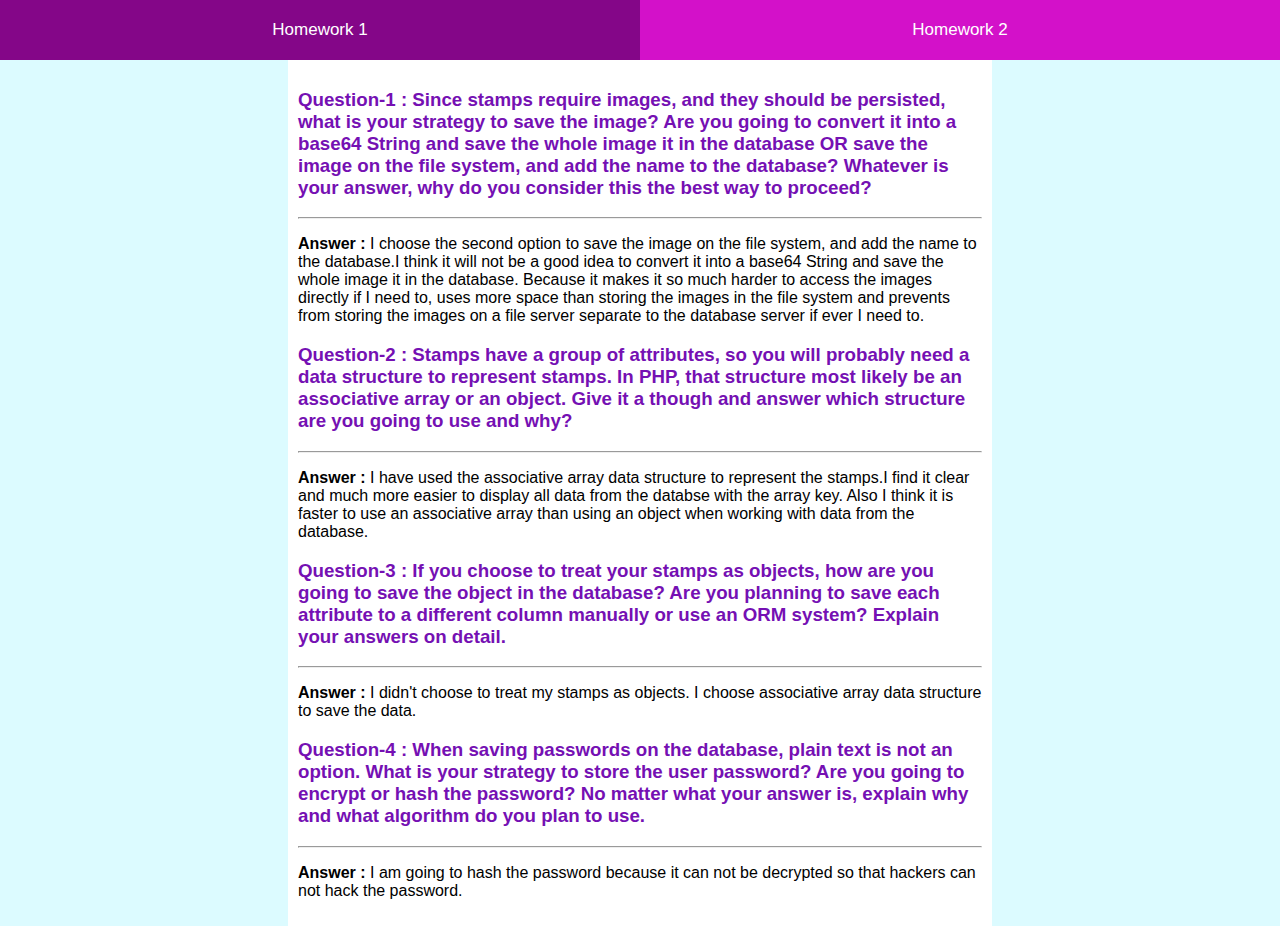
==== index.html @ e629f254 "first commit" ====
<!DOCTYPE html>
<html lang="en">

<head>
    <meta charset="UTF-8">
    <meta name="viewport" content="width=device-width, initial-scale=1.0">
    <meta http-equiv="X-UA-Compatible" content="ie=edge">
    <link rel="stylesheet" href="style.css">
    <title>ROR1000 Homework 2 & 3</title>
</head>

<body>

    <div class="navbar">
        <a class="active" href="index.html">Homework 1</a>
        <a href="homework.html">Homework 2</a>
    </div>

    <div class="content">
        <h3>Question-1 : Since stamps require images, and they should be persisted, what is your strategy to save the
            image? Are you going to convert it into a base64 String and save the whole image it in the database OR save
            the image on the file system, and add the name to the database? Whatever is your answer, why do you
            consider this the best way to proceed?</h3>
        <hr />
        <p><b>Answer : </b>I choose the second option to save the image on the file system, and add the name to the database.I think it will not be a good idea to convert it into a base64 String and save the whole image it in the database. Because it makes it so much harder to access the images directly if I need to, uses more space than storing the images in the file system and prevents from storing the images on a file server separate to the database server if ever I need to.</p>

        <h3>Question-2 : Stamps have a group of attributes, so you will probably need a data structure to represent
            stamps. In PHP, that structure most likely be an associative array or an object. Give it a though and
            answer which structure are you going to use and why?</h3>
        <hr />
        <p><b>Answer : </b>I have used the associative array data structure to represent the stamps.I find it clear and much more easier to display all data from the databse with the array key. Also I think it is faster to use an associative array than using an object when working with data from the database.</p>
        <h3>Question-3 : If you choose to treat your stamps as objects, how are you going to save the object in the
            database? Are you planning to save each attribute to a different column manually or use an ORM system?
            Explain your answers on detail.</h3>
        <hr />
        <p><b>Answer : </b>I didn't choose to treat my stamps as objects. I choose associative array data structure to save the data.</p>
        <h3>Question-4 : When saving passwords on the database, plain text is not an option. What is your strategy to
            store the user password? Are you going to encrypt or hash the password? No matter what your answer is,
            explain why and what algorithm do you plan to use.</h3>
        <hr />
        <p><b>Answer : </b>I am going to hash the password because it can not be decrypted so that hackers can not hack the password.</p>
    </div>

</body>

</html>
---- style.css ----
* {box-sizing: border-box}
body {
    margin: 0;
    padding: 0;
    font-family: Arial, Helvetica, sans-serif;
    background: #9cf4ff59;
}

.navbar {
  width: 100%;
  background-color: rgb(211, 17, 201);
  overflow: auto;
}

.navbar a {
  float: left;
  padding: 20px;
  color: white;
  text-decoration: none;
  font-size: 17px;
  width: 50%; 
  text-align: center;
}

.navbar a:hover {
  background-color: #000;
}

.navbar a.active {
  background-color: rgb(132, 6, 136);
}

@media screen and (max-width: 500px) {
  .navbar a {
    float: none;
    display: block;
    width: 100%;
    text-align: left;
  }
} 
.content {
    width: 55%;
    height: 92%;
    margin: auto;
    background: white;
    padding: 10px;
}

h3 {
   color: #7510b3;
}
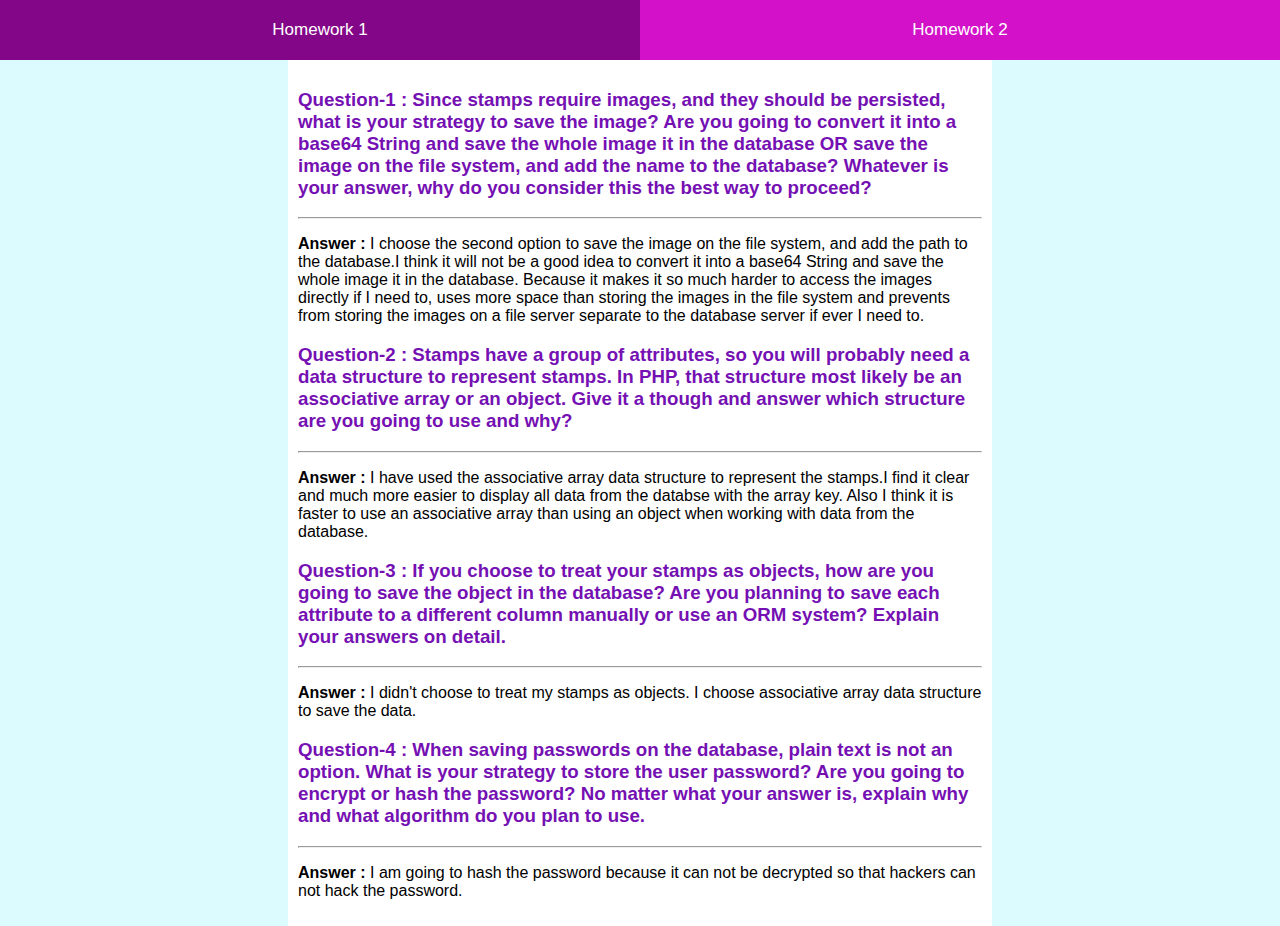
==== commit a563aa9a: "Updated" ====
--- a/index.html
+++ b/index.html
@@ -22,7 +22,7 @@
             the image on the file system, and add the name to the database? Whatever is your answer, why do you
             consider this the best way to proceed?</h3>
         <hr />
-        <p><b>Answer : </b>I choose the second option to save the image on the file system, and add the name to the database.I think it will not be a good idea to convert it into a base64 String and save the whole image it in the database. Because it makes it so much harder to access the images directly if I need to, uses more space than storing the images in the file system and prevents from storing the images on a file server separate to the database server if ever I need to.</p>
+        <p><b>Answer : </b>I choose the second option to save the image on the file system, and add the path to the database.I think it will not be a good idea to convert it into a base64 String and save the whole image it in the database. Because it makes it so much harder to access the images directly if I need to, uses more space than storing the images in the file system and prevents from storing the images on a file server separate to the database server if ever I need to.</p>
 
         <h3>Question-2 : Stamps have a group of attributes, so you will probably need a data structure to represent
             stamps. In PHP, that structure most likely be an associative array or an object. Give it a though and
